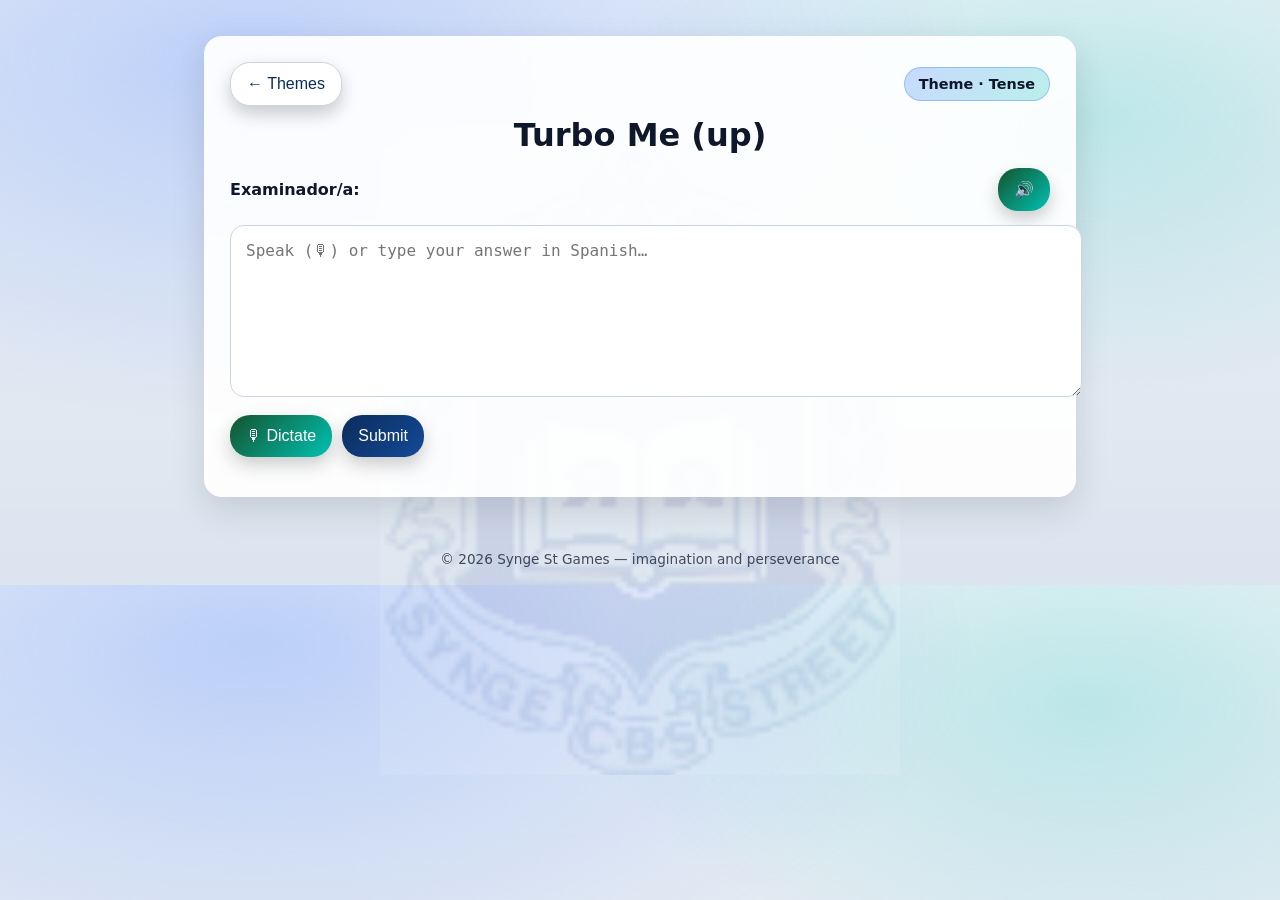
==== play.html @ 2d86c60a "Add files via upload" ====
<!doctype html>
<html lang="en">
<head>
  <meta charset="utf-8" />
  <title>Turbo Me (up)</title>
  <meta name="viewport" content="width=device-width, initial-scale=1" />
  <link rel="stylesheet" href="style.css" />
</head>
<body>

<main class="wrap">
  <div class="topBar">
    <button id="homeBtn" class="ghost">← Themes</button>
    <div class="pill" id="pill">Theme · Tense</div>
  </div>

  <h1>Turbo Me (up)</h1>

  <div class="taskBox">
    <strong>Examinador/a:</strong>
    <span id="question"></span>
    <button id="readQ" class="smallBtn" type="button">🔊</button>
  </div>

  <textarea id="answer" placeholder="Speak (🎙) or type your answer in Spanish…"></textarea>

  <div class="controls">
    <button id="recordBtn" class="smallBtn" type="button">🎙 Dictate</button>
    <button id="submitBtn" type="button">Submit</button>
  </div>

  <section id="out" class="card hidden"></section>
</main>

<footer>© 2026 Synge St Games — imagination and perseverance</footer>

<script src="ai.js"></script>
<script src="script.js"></script>

</body>
</html>
---- style.css ----
:root{
  --navy:#0b2d5c;
  --blue:#2b6cff;
  --teal:#00c2b3;
  --gold:#ffd43b;
  --panel:rgba(255,255,255,0.92);
  --ink:#0f172a;
}

body{
  margin:0;
  font-family: system-ui,-apple-system,Segoe UI,Roboto,sans-serif;
  background:
  radial-gradient(1200px 600px at 20% 10%, rgba(43,108,255,.25), transparent 60%),
  radial-gradient(900px 500px at 85% 20%, rgba(0,194,179,.20), transparent 55%),
  linear-gradient(#eef2f7,#dbe4ef);
  color:var(--ink);
  position:relative;
}

/* crest watermark */

body::before{
  content:"";
  position:fixed;
  inset:0;
  background:url("crest.png") center center no-repeat;
  background-size:520px;
  opacity:0.10;
  pointer-events:none;
  z-index:0;
}

/* main panel */

.wrap{
  position:relative;
  z-index:1;
  width:min(820px,92vw);
  margin:36px auto;
  padding:26px;
  background:var(--panel);
  border-radius:18px;
  box-shadow:0 12px 35px rgba(0,0,0,0.12);
  backdrop-filter:blur(2px);
}

h1{
  text-align:center;
  margin:10px 0 8px;
}

.sub{
  text-align:center;
  margin-bottom:18px;
  opacity:.9;
}

footer{
  text-align:center;
  padding:18px;
  font-size:.85rem;
  opacity:.75;
}

/* top bar */

.topBar{
  display:flex;
  justify-content:space-between;
  align-items:center;
  margin-bottom:10px;
}

.pill{
  padding:8px 14px;
  border-radius:999px;
  font-weight:700;
  font-size:.9rem;
  background:linear-gradient(135deg,rgba(43,108,255,.25),rgba(0,194,179,.25));
  border:1px solid rgba(43,108,255,.3);
}

/* question box */

.taskBox{
  display:flex;
  align-items:center;
  gap:10px;
  margin:14px 0;
}

#question{
  flex:1;
  font-weight:700;
}

/* textarea */

textarea{
  width:100%;
  min-height:140px;
  padding:15px;
  font-size:1rem;
  border-radius:14px;
  border:1px solid #cbd5e1;
  margin-bottom:14px;
  resize:vertical;
}

/* controls */

.controls{
  display:flex;
  gap:10px;
  margin-bottom:14px;
  flex-wrap:wrap;
}

/* buttons */

button{
  padding:12px 16px;
  border-radius:20px;
  border:none;
  font-size:1rem;
  cursor:pointer;
  color:white;
  background:linear-gradient(135deg,var(--navy),#134a97);
  box-shadow:0 8px 18px rgba(0,0,0,0.2);
  transition:all .15s ease;
}

button:hover{
  transform:translateY(-1px);
  background:linear-gradient(135deg,#134a97,var(--blue));
}

button:active{
  transform:translateY(1px);
}

/* small buttons */

.smallBtn{
  background:linear-gradient(135deg,#14532d,var(--teal));
}

.ghost{
  background:#ffffff;
  color:var(--navy);
  border:1px solid #cbd5e1;
}

.ghost:hover{
  background:#f2f6ff;
}

/* feedback card */

.card{
  padding:18px;
  border-radius:14px;
  background:#f4f7fb;
  margin-top:15px;
}

.hidden{
  display:none;
}

/* grid layouts */

.grid{
  display:grid;
  grid-template-columns:repeat(2,1fr);
  gap:14px;
}

@media (min-width:760px){
  .grid{
    grid-template-columns:repeat(3,1fr);
  }
}

.grid3{
  display:grid;
  grid-template-columns:1fr;
  gap:14px;
}

@media (min-width:760px){
  .grid3{
    grid-template-columns:repeat(3,1fr);
  }
}

/* theme tiles */

.tile{
  text-align:left;
  padding:16px;
  border-radius:16px;
  background:linear-gradient(135deg,var(--navy),#0f3b7a);
  color:white;
  min-height:118px;
  display:flex;
  flex-direction:column;
  justify-content:space-between;
  transition:all .15s ease;
}

.tile:hover{
  background:linear-gradient(135deg,#0f3b7a,var(--blue));
  transform:translateY(-2px);
}

.tileTop{
  display:flex;
  gap:12px;
}

.tileIcon{
  font-size:1.7rem;
}

.tileTitle{
  font-weight:900;
}

.tileMeta{
  font-size:.88rem;
  opacity:.9;
  margin-top:6px;
}

.tileCTA{
  margin-top:12px;
  font-size:.9rem;
}

/* tense tiles */

.tileSmall{
  text-align:center;
  padding:18px;
  border-radius:16px;
  background:linear-gradient(135deg,var(--navy),#0f3b7a);
  color:white;
  min-height:96px;
  font-weight:900;
}

.tileSmall:hover{
  background:linear-gradient(135deg,#0f3b7a,var(--blue));
}

/* stars animation */

@keyframes starPop{
  0%{transform:scale(.8);opacity:.6}
  50%{transform:scale(1.3);opacity:1}
  100%{transform:scale(1)}
}

.star{
  display:inline-block;
  color:var(--gold);
  animation:starPop .4s ease;
}

/* level up glow */

@keyframes glow{
  0%{box-shadow:0 0 0 rgba(255,212,59,0)}
  50%{box-shadow:0 0 25px rgba(255,212,59,.7)}
  100%{box-shadow:0 0 0 rgba(255,212,59,0)}
}

.levelUp{
  animation:glow 1s ease;
}

/* small text */

.tiny{
  font-size:.9rem;
  opacity:.85;
}
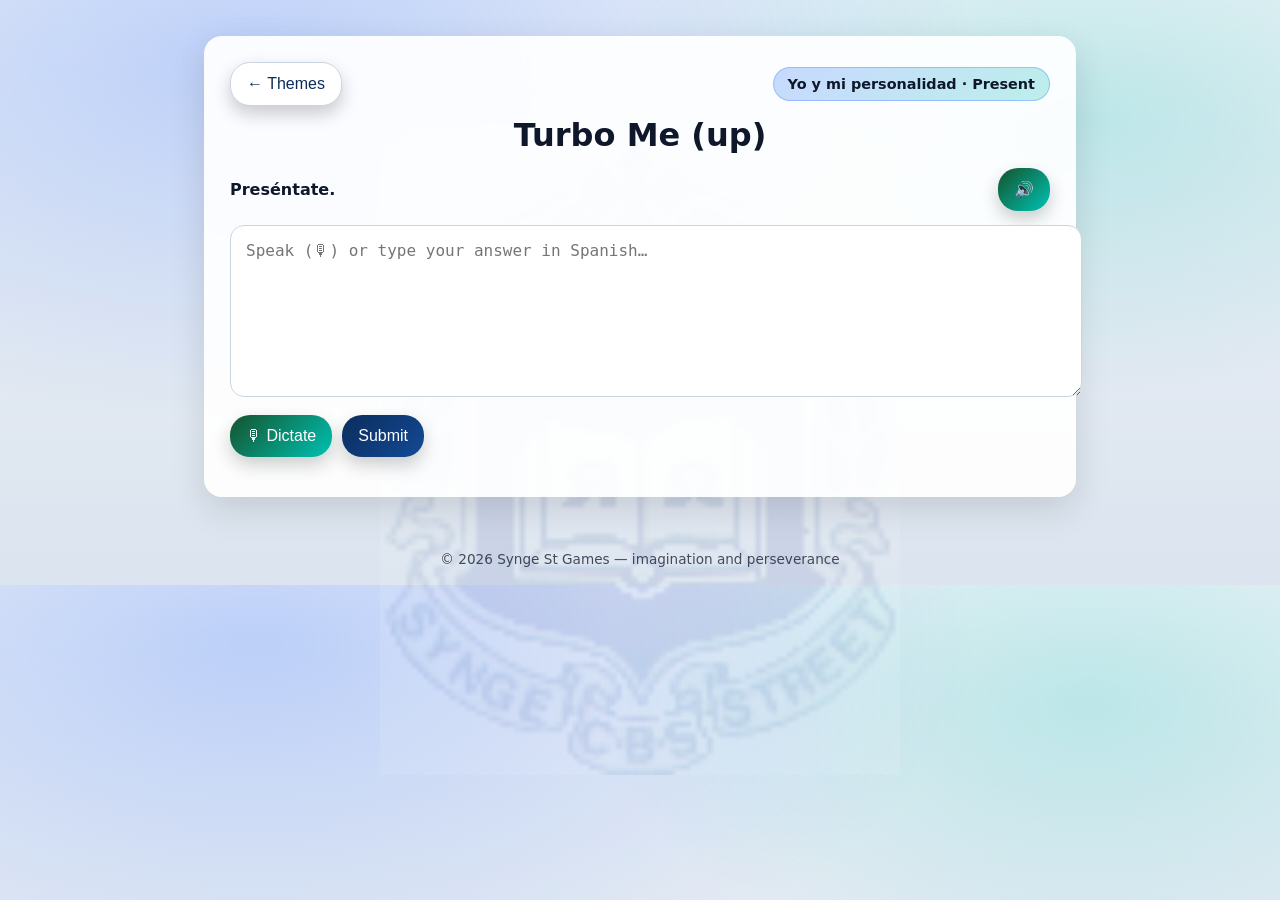
==== commit 67c92ace: "Add files via upload" ====
--- a/play.html
+++ b/play.html
@@ -17,7 +17,6 @@
   <h1>Turbo Me (up)</h1>
 
   <div class="taskBox">
-    <strong>Examinador/a:</strong>
     <span id="question"></span>
     <button id="readQ" class="smallBtn" type="button">🔊</button>
   </div>
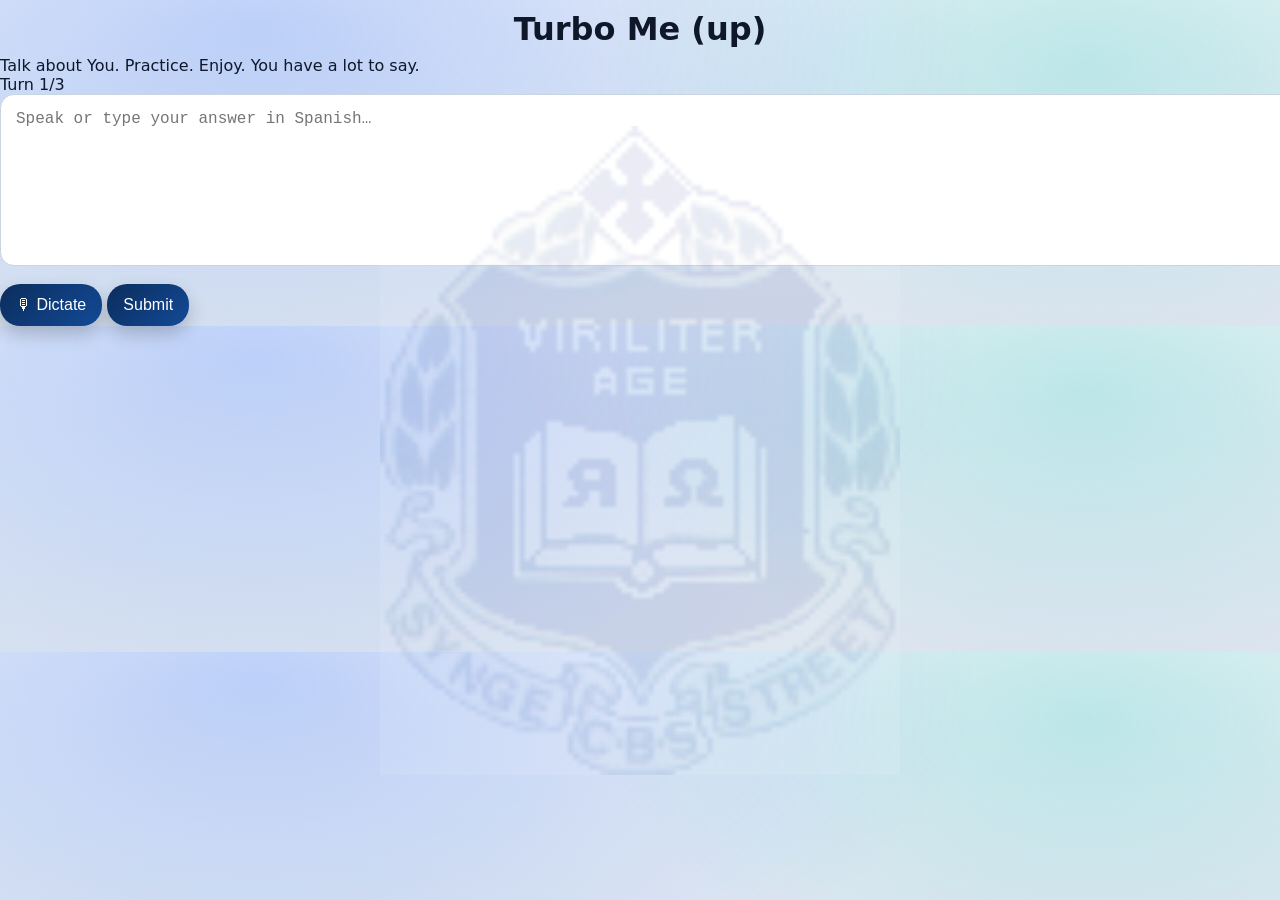
==== commit de5aadc4: "Update play.html" ====
--- a/play.html
+++ b/play.html
@@ -1,40 +1,39 @@
-<!doctype html>
-<html lang="en">
+<!DOCTYPE html>
+<html lang="es">
 <head>
-  <meta charset="utf-8" />
+  <meta charset="UTF-8">
   <title>Turbo Me (up)</title>
-  <meta name="viewport" content="width=device-width, initial-scale=1" />
-  <link rel="stylesheet" href="style.css" />
+  <link rel="stylesheet" href="style.css">
 </head>
+
 <body>
 
-<main class="wrap">
-  <div class="topBar">
-    <button id="homeBtn" class="ghost">← Themes</button>
-    <div class="pill" id="pill">Theme · Tense</div>
+  <div class="container">
+
+    <h1>Turbo Me (up)</h1>
+
+    <div id="intro">
+      Talk about You. Practice. Enjoy. You have a lot to say.
+    </div>
+
+    <div id="turnInfo">Turn 1/3</div>
+
+    <!-- QUESTION -->
+    <div id="questionBox"></div>
+
+    <!-- INPUT -->
+    <textarea id="answerBox" placeholder="Speak or type your answer in Spanish…"></textarea>
+
+    <div class="buttons">
+      <button id="dictateBtn">🎙 Dictate</button>
+      <button id="submitBtn">Submit</button>
+    </div>
+
+    <!-- FEEDBACK -->
+    <div id="feedback"></div>
+
   </div>
 
-  <h1>Turbo Me (up)</h1>
-
-  <div class="taskBox">
-    <span id="question"></span>
-    <button id="readQ" class="smallBtn" type="button">🔊</button>
-  </div>
-
-  <textarea id="answer" placeholder="Speak (🎙) or type your answer in Spanish…"></textarea>
-
-  <div class="controls">
-    <button id="recordBtn" class="smallBtn" type="button">🎙 Dictate</button>
-    <button id="submitBtn" type="button">Submit</button>
-  </div>
-
-  <section id="out" class="card hidden"></section>
-</main>
-
-<footer>© 2026 Synge St Games — imagination and perseverance</footer>
-
-<script src="ai.js"></script>
-<script src="script.js"></script>
-
+  <script src="script.js"></script>
 </body>
 </html>
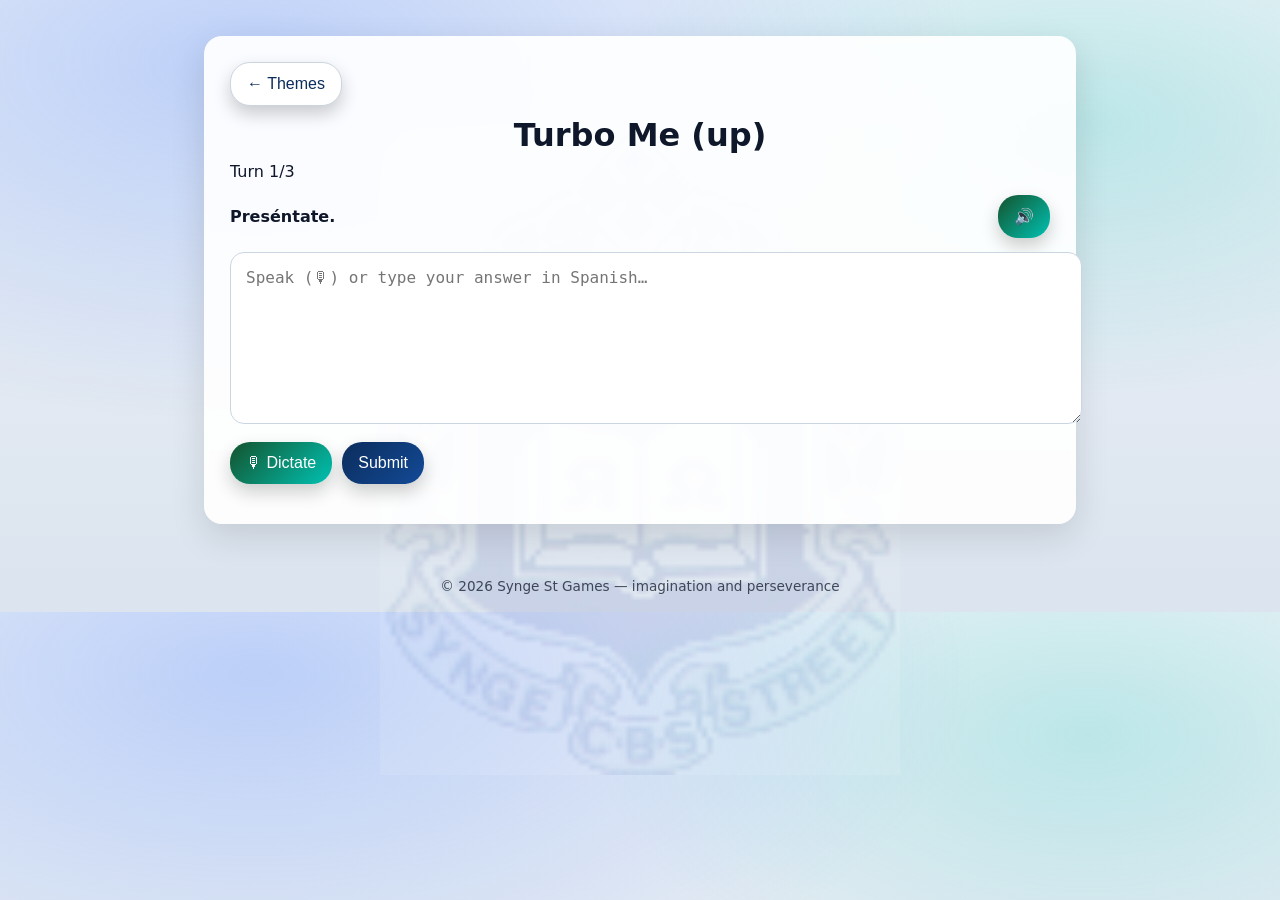
==== commit d6efa94a: "Update play.html" ====
--- a/play.html
+++ b/play.html
@@ -1,39 +1,41 @@
-<!DOCTYPE html>
-<html lang="es">
+<!doctype html>
+<html lang="en">
 <head>
-  <meta charset="UTF-8">
+  <meta charset="utf-8" />
   <title>Turbo Me (up)</title>
-  <link rel="stylesheet" href="style.css">
+  <meta name="viewport" content="width=device-width, initial-scale=1" />
+  <link rel="stylesheet" href="style.css" />
 </head>
-
 <body>
 
-  <div class="container">
-
-    <h1>Turbo Me (up)</h1>
-
-    <div id="intro">
-      Talk about You. Practice. Enjoy. You have a lot to say.
-    </div>
-
-    <div id="turnInfo">Turn 1/3</div>
-
-    <!-- QUESTION -->
-    <div id="questionBox"></div>
-
-    <!-- INPUT -->
-    <textarea id="answerBox" placeholder="Speak or type your answer in Spanish…"></textarea>
-
-    <div class="buttons">
-      <button id="dictateBtn">🎙 Dictate</button>
-      <button id="submitBtn">Submit</button>
-    </div>
-
-    <!-- FEEDBACK -->
-    <div id="feedback"></div>
-
+<main class="wrap playWrap">
+  <div class="topBar">
+    <button id="homeBtn" class="ghost" type="button">← Themes</button>
+    <div class="pill" id="pill">Theme · Tense</div>
   </div>
 
-  <script src="script.js"></script>
+  <h1>Turbo Me (up)</h1>
+  <div class="turnLine">Turn <span id="turnNo">1</span>/3</div>
+
+  <div class="taskBox taskBoxSolo">
+    <span id="question">Loading question…</span>
+    <button id="readQ" class="smallBtn" type="button">🔊</button>
+  </div>
+
+  <textarea id="answer" autocomplete="off" autocorrect="off" autocapitalize="off" spellcheck="false" placeholder="Speak (🎙) or type your answer in Spanish…"></textarea>
+
+  <div class="controls">
+    <button id="recordBtn" class="smallBtn" type="button">🎙 Dictate</button>
+    <button id="submitBtn" type="button">Submit</button>
+  </div>
+
+  <section id="out" class="card hidden"></section>
+</main>
+
+<footer>© 2026 Synge St Games — imagination and perseverance</footer>
+
+<script src="ai.js"></script>
+<script src="script.js"></script>
+
 </body>
 </html>
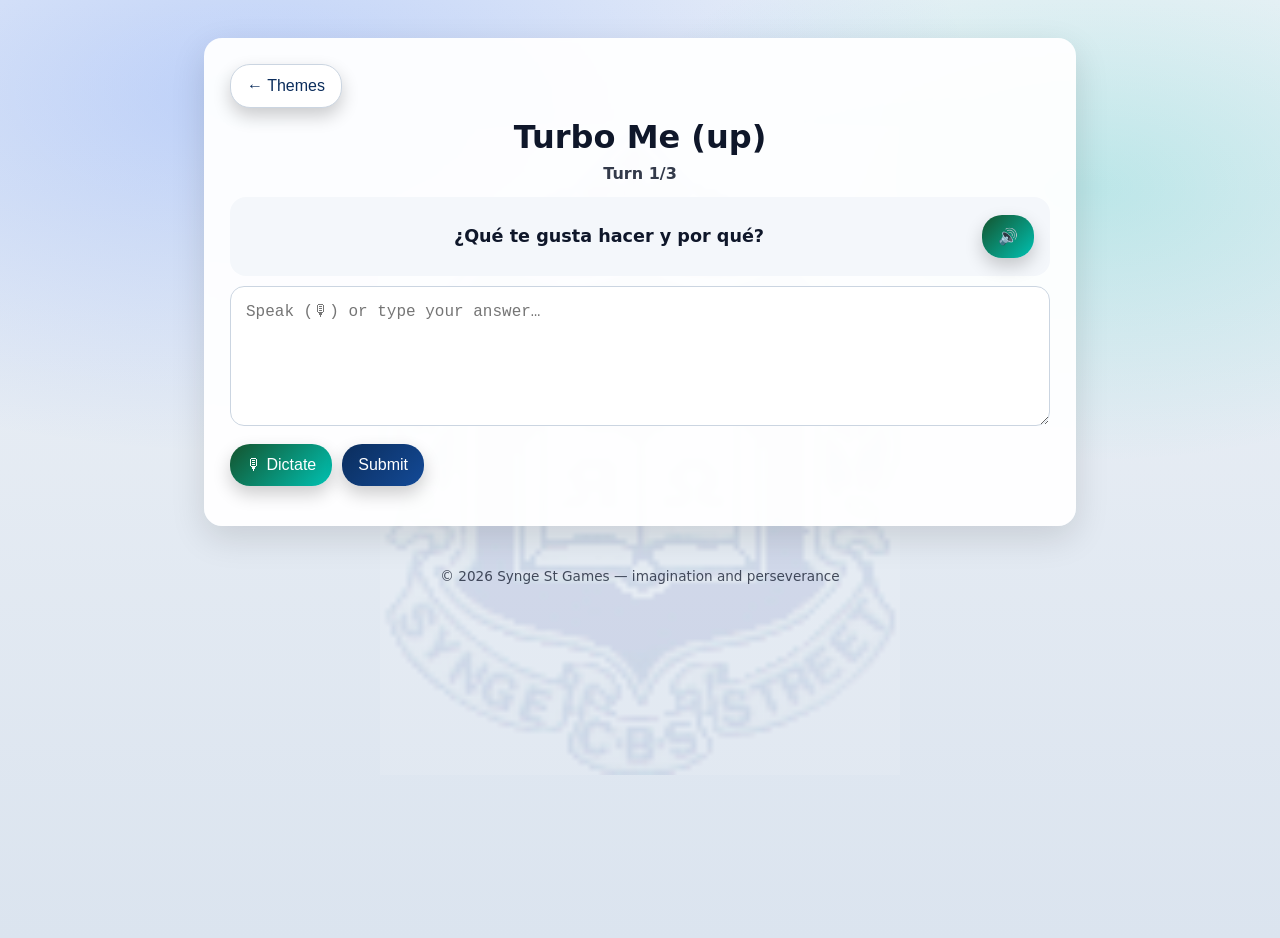
==== commit 3ce33d55: "Update play.html" ====
--- a/play.html
+++ b/play.html
@@ -22,7 +22,7 @@
     <button id="readQ" class="smallBtn" type="button">🔊</button>
   </div>
 
-  <textarea id="answer" autocomplete="off" autocorrect="off" autocapitalize="off" spellcheck="false" placeholder="Speak (🎙) or type your answer in Spanish…"></textarea>
+  <textarea id="answer" autocomplete="off" autocorrect="off" autocapitalize="off" spellcheck="false" placeholder="Speak (🎙) or type your answer…"></textarea>
 
   <div class="controls">
     <button id="recordBtn" class="smallBtn" type="button">🎙 Dictate</button>
--- a/style.css
+++ b/style.css
@@ -3,13 +3,14 @@
   --blue:#2b6cff;
   --teal:#00c2b3;
   --gold:#ffd43b;
-  --panel:rgba(255,255,255,0.92);
+  --panel:rgba(255,255,255,0.94);
   --ink:#0f172a;
 }
 
 body{
   margin:0;
-  font-family: system-ui,-apple-system,Segoe UI,Roboto,sans-serif;
+  min-height:100vh;
+  font-family:system-ui,-apple-system,Segoe UI,Roboto,sans-serif;
   background:
   radial-gradient(1200px 600px at 20% 10%, rgba(43,108,255,.25), transparent 60%),
   radial-gradient(900px 500px at 85% 20%, rgba(0,194,179,.20), transparent 55%),
@@ -17,8 +18,6 @@
   color:var(--ink);
   position:relative;
 }
-
-/* crest watermark */
 
 body::before{
   content:"";
@@ -31,13 +30,11 @@
   z-index:0;
 }
 
-/* main panel */
-
 .wrap{
   position:relative;
   z-index:1;
   width:min(820px,92vw);
-  margin:36px auto;
+  margin:36px auto 24px;
   padding:26px;
   background:var(--panel);
   border-radius:18px;
@@ -45,6 +42,10 @@
   backdrop-filter:blur(2px);
 }
 
+.playWrap{
+  margin-top:38px;
+}
+
 h1{
   text-align:center;
   margin:10px 0 8px;
@@ -54,6 +55,14 @@
   text-align:center;
   margin-bottom:18px;
   opacity:.9;
+  font-size:1.02rem;
+}
+
+.turnLine{
+  text-align:center;
+  font-weight:800;
+  margin:6px 0 14px;
+  opacity:.85;
 }
 
 footer{
@@ -62,13 +71,12 @@
   font-size:.85rem;
   opacity:.75;
 }
-
-/* top bar */
 
 .topBar{
   display:flex;
   justify-content:space-between;
   align-items:center;
+  gap:10px;
   margin-bottom:10px;
 }
 
@@ -81,21 +89,27 @@
   border:1px solid rgba(43,108,255,.3);
 }
 
-/* question box */
-
 .taskBox{
   display:flex;
   align-items:center;
   gap:10px;
-  margin:14px 0;
+  margin:14px 0 10px;
+}
+
+.taskBoxSolo{
+  justify-content:center;
+  text-align:center;
+  background:#f4f7fb;
+  border-radius:16px;
+  padding:18px 16px;
 }
 
 #question{
   flex:1;
-  font-weight:700;
-}
-
-/* textarea */
+  font-weight:800;
+  font-size:1.1rem;
+  line-height:1.4;
+}
 
 textarea{
   width:100%;
@@ -106,9 +120,8 @@
   border:1px solid #cbd5e1;
   margin-bottom:14px;
   resize:vertical;
-}
-
-/* controls */
+  box-sizing:border-box;
+}
 
 .controls{
   display:flex;
@@ -116,8 +129,6 @@
   margin-bottom:14px;
   flex-wrap:wrap;
 }
-
-/* buttons */
 
 button{
   padding:12px 16px;
@@ -129,6 +140,7 @@
   background:linear-gradient(135deg,var(--navy),#134a97);
   box-shadow:0 8px 18px rgba(0,0,0,0.2);
   transition:all .15s ease;
+  white-space:normal;
 }
 
 button:hover{
@@ -140,7 +152,11 @@
   transform:translateY(1px);
 }
 
-/* small buttons */
+button:disabled{
+  opacity:.65;
+  cursor:not-allowed;
+  transform:none;
+}
 
 .smallBtn{
   background:linear-gradient(135deg,#14532d,var(--teal));
@@ -155,8 +171,6 @@
 .ghost:hover{
   background:#f2f6ff;
 }
-
-/* feedback card */
 
 .card{
   padding:18px;
@@ -169,8 +183,6 @@
   display:none;
 }
 
-/* grid layouts */
-
 .grid{
   display:grid;
   grid-template-columns:repeat(2,1fr);
@@ -194,8 +206,6 @@
     grid-template-columns:repeat(3,1fr);
   }
 }
-
-/* theme tiles */
 
 .tile{
   text-align:left;
@@ -218,28 +228,33 @@
 .tileTop{
   display:flex;
   gap:12px;
+  align-items:flex-start;
 }
 
 .tileIcon{
   font-size:1.7rem;
+  line-height:1;
+  flex:0 0 auto;
 }
 
 .tileTitle{
   font-weight:900;
+  line-height:1.25;
+  word-break:break-word;
 }
 
 .tileMeta{
   font-size:.88rem;
   opacity:.9;
   margin-top:6px;
+  line-height:1.3;
+  white-space:normal;
 }
 
 .tileCTA{
   margin-top:12px;
   font-size:.9rem;
 }
-
-/* tense tiles */
 
 .tileSmall{
   text-align:center;
@@ -249,41 +264,154 @@
   color:white;
   min-height:96px;
   font-weight:900;
+  line-height:1.35;
 }
 
 .tileSmall:hover{
   background:linear-gradient(135deg,#0f3b7a,var(--blue));
 }
 
-/* stars animation */
-
-@keyframes starPop{
-  0%{transform:scale(.8);opacity:.6}
-  50%{transform:scale(1.3);opacity:1}
-  100%{transform:scale(1)}
-}
-
-.star{
-  display:inline-block;
-  color:var(--gold);
-  animation:starPop .4s ease;
-}
-
-/* level up glow */
-
-@keyframes glow{
-  0%{box-shadow:0 0 0 rgba(255,212,59,0)}
-  50%{box-shadow:0 0 25px rgba(255,212,59,.7)}
-  100%{box-shadow:0 0 0 rgba(255,212,59,0)}
-}
-
-.levelUp{
-  animation:glow 1s ease;
-}
-
-/* small text */
-
 .tiny{
   font-size:.9rem;
-  opacity:.85;
-}
+  opacity:.82;
+  line-height:1.3;
+}
+
+/* ---------- Mobile optimisation ---------- */
+@media (max-width:700px){
+  body::before{
+    background-size:360px;
+    opacity:0.09;
+  }
+
+  .wrap{
+    width:min(96vw,820px);
+    margin:10px auto 16px;
+    padding:14px 12px 18px;
+    border-radius:16px;
+  }
+
+  .playWrap{
+    margin-top:12px;
+  }
+
+  h1{
+    font-size:1.55rem;
+    line-height:1.15;
+    margin:6px 0 8px;
+  }
+
+  .sub{
+    font-size:.98rem;
+    line-height:1.35;
+    margin-bottom:14px;
+  }
+
+  .topBar{
+    flex-direction:column;
+    align-items:stretch;
+    gap:8px;
+    margin-bottom:8px;
+  }
+
+  .ghost,
+  .pill{
+    width:100%;
+    box-sizing:border-box;
+    text-align:center;
+  }
+
+  .grid{
+    grid-template-columns:1fr;
+    gap:12px;
+  }
+
+  .grid3{
+    grid-template-columns:1fr;
+    gap:12px;
+  }
+
+  .tile,
+  .tileSmall{
+    width:100%;
+    min-height:unset;
+    height:auto;
+    padding:16px 14px;
+    border-radius:16px;
+  }
+
+  .tile{
+    display:block;
+  }
+
+  .tileTop{
+    gap:10px;
+  }
+
+  .tileIcon{
+    font-size:1.5rem;
+  }
+
+  .tileTitle{
+    font-size:1rem;
+  }
+
+  .tileMeta{
+    font-size:.82rem;
+  }
+
+  .tileCTA{
+    margin-top:10px;
+    font-size:.9rem;
+  }
+
+  .tileSmall{
+    font-size:1rem;
+  }
+
+  .taskBox{
+    flex-direction:column;
+    align-items:stretch;
+  }
+
+  .taskBoxSolo{
+    padding:14px 12px;
+  }
+
+  #question{
+    font-size:1.02rem;
+    line-height:1.4;
+    text-align:center;
+  }
+
+  textarea{
+    min-height:120px;
+    padding:14px 12px;
+    font-size:16px;
+  }
+
+  .controls{
+    flex-direction:column;
+    gap:10px;
+  }
+
+  .controls button,
+  .taskBox button,
+  .card button{
+    width:100%;
+  }
+
+  button{
+    font-size:1rem;
+    padding:13px 14px;
+  }
+
+  .turnLine{
+    margin:4px 0 12px;
+  }
+
+  footer{
+    padding:12px 10px 18px;
+    font-size:.8rem;
+  }
+}
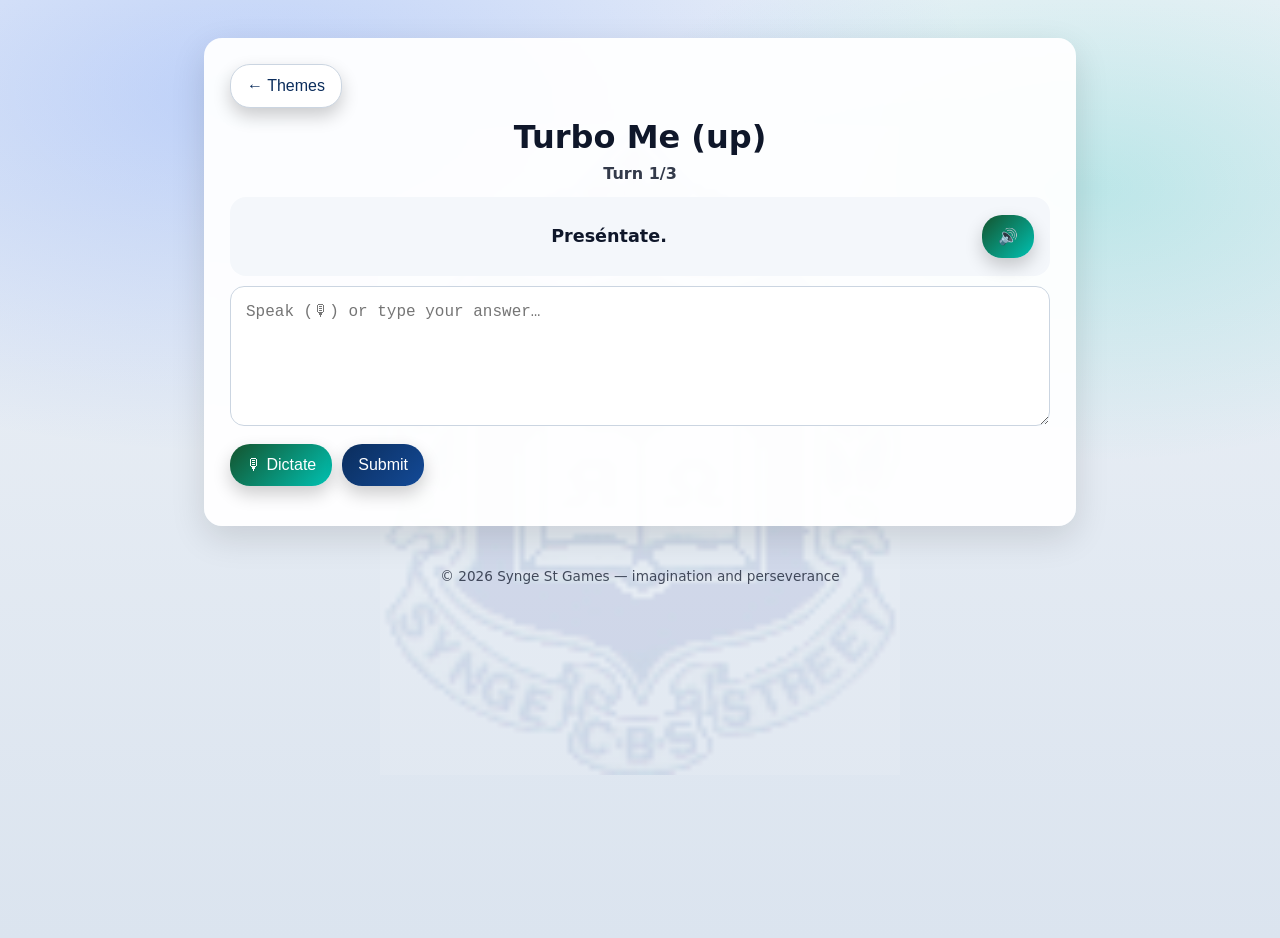
==== commit 0260df6c: "Update play.html" ====
--- a/play.html
+++ b/play.html
@@ -22,7 +22,14 @@
     <button id="readQ" class="smallBtn" type="button">🔊</button>
   </div>
 
-  <textarea id="answer" autocomplete="off" autocorrect="off" autocapitalize="off" spellcheck="false" placeholder="Speak (🎙) or type your answer…"></textarea>
+  <textarea
+    id="answer"
+    autocomplete="off"
+    autocorrect="off"
+    autocapitalize="off"
+    spellcheck="false"
+    placeholder="Speak (🎙) or type your answer…"
+  ></textarea>
 
   <div class="controls">
     <button id="recordBtn" class="smallBtn" type="button">🎙 Dictate</button>
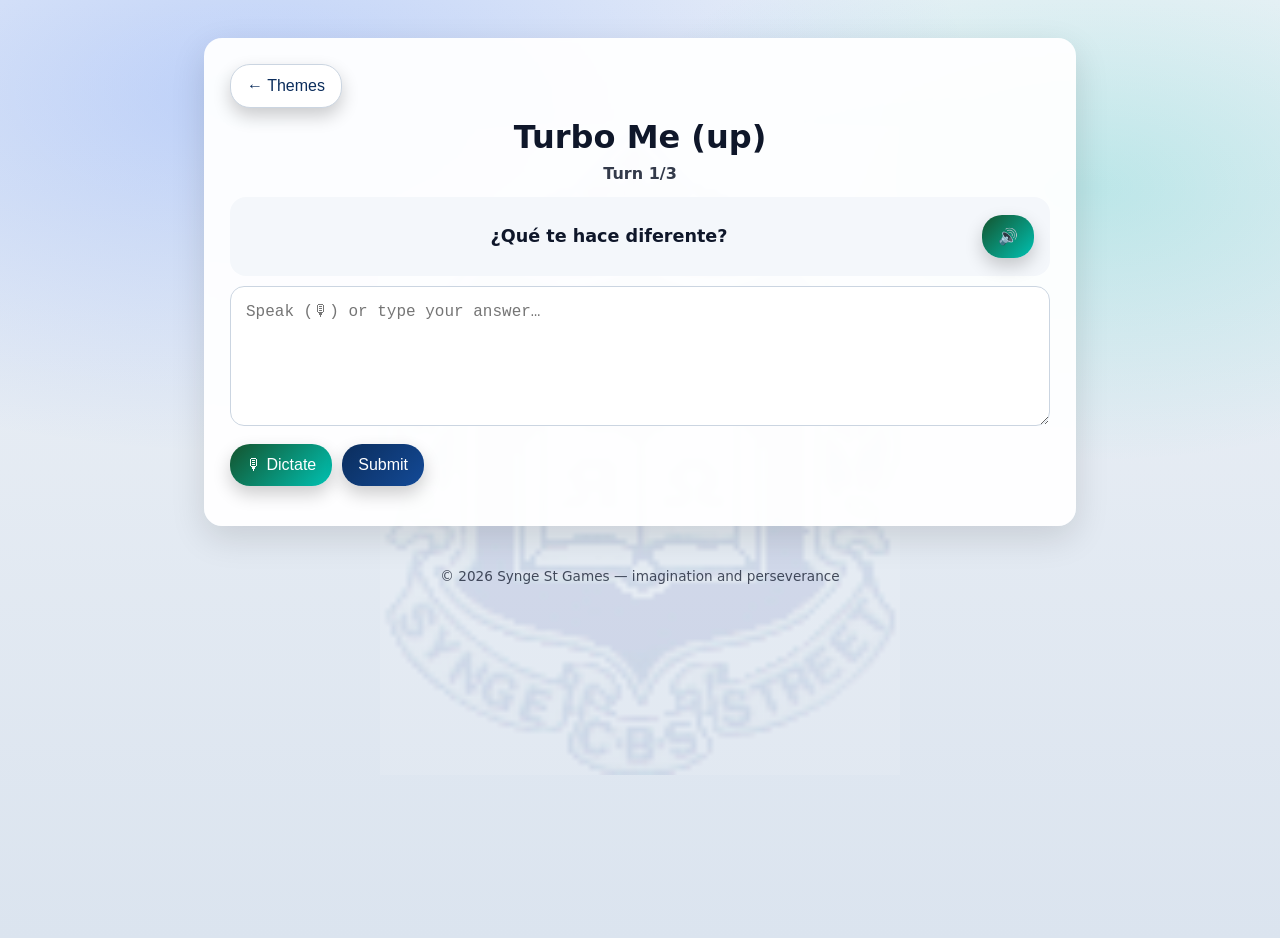
==== commit ccdc2e41: "Update play.html" ====
--- a/play.html
+++ b/play.html
@@ -41,7 +41,59 @@
 
 <footer>© 2026 Synge St Games — imagination and perseverance</footer>
 
-<script src="ai.js"></script>
+<script>
+  const WORKER_URL = "https://royal-butterfly-00d8.seansynge.workers.dev";
+
+  window.classifyAnswer = async function (payload) {
+    const res = await fetch(WORKER_URL, {
+      method: "POST",
+      headers: {
+        "Content-Type": "application/json"
+      },
+      body: JSON.stringify(payload)
+    });
+
+    const text = await res.text();
+
+    if (!res.ok) {
+      console.error("Worker HTTP error:", res.status, text);
+      throw new Error("Worker request failed");
+    }
+
+    try {
+      return JSON.parse(text);
+    } catch (err) {
+      console.error("Worker JSON parse error:", text);
+      throw new Error("Worker returned invalid JSON");
+    }
+  };
+
+  window.transcribeAudio = async function (blob, language = "es") {
+    const fd = new FormData();
+    fd.append("audio", blob, "speech.webm");
+    fd.append("language", language);
+
+    const res = await fetch(`${WORKER_URL}/transcribe`, {
+      method: "POST",
+      body: fd
+    });
+
+    const text = await res.text();
+
+    if (!res.ok) {
+      console.error("Transcribe HTTP error:", res.status, text);
+      throw new Error("Transcription failed");
+    }
+
+    try {
+      return JSON.parse(text);
+    } catch (err) {
+      console.error("Transcribe JSON parse error:", text);
+      throw new Error("Transcription returned invalid JSON");
+    }
+  };
+</script>
+
 <script src="script.js"></script>
 
 </body>
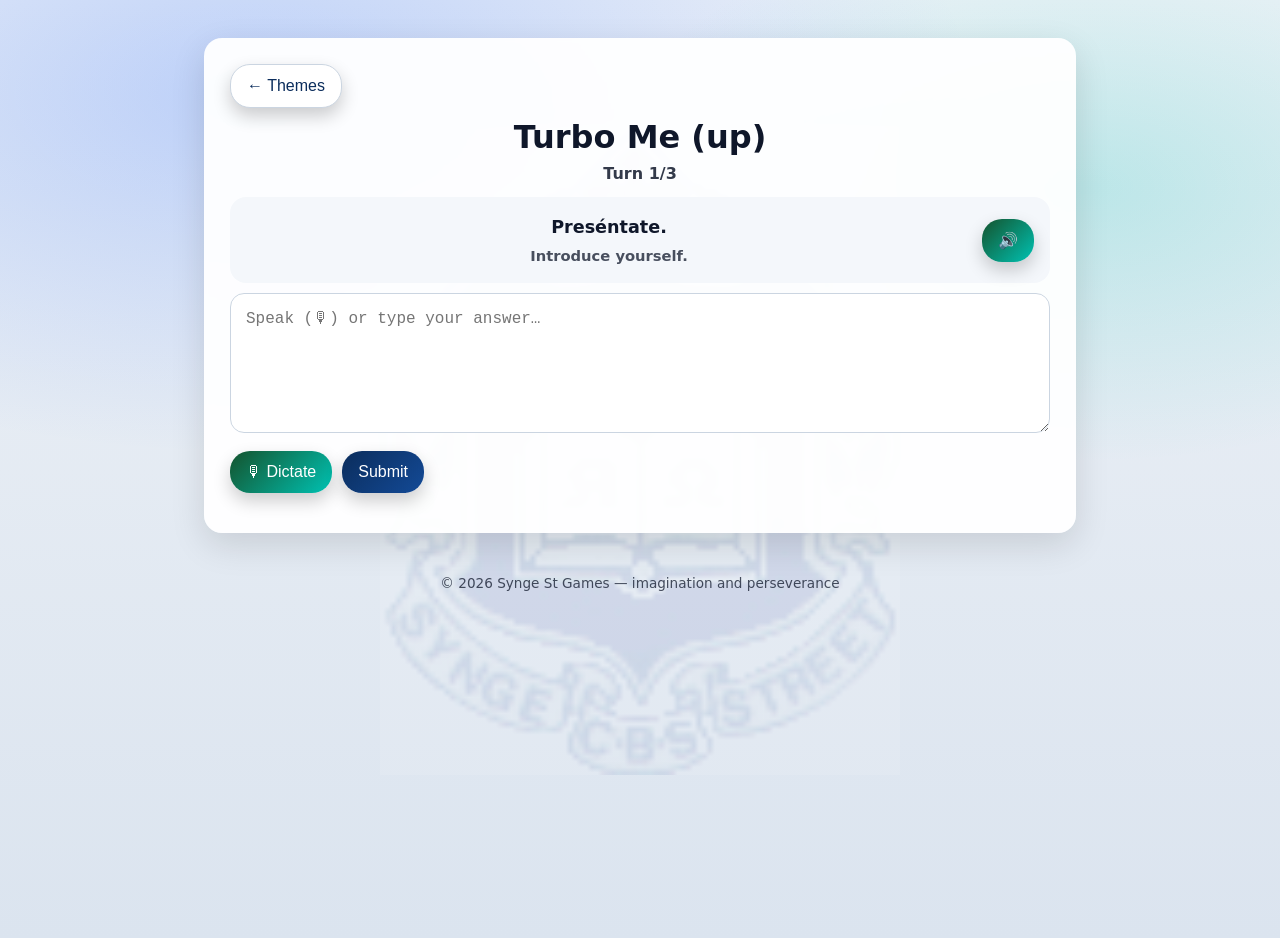
==== commit 19724704: "Add files via upload" ====
--- a/play.html
+++ b/play.html
@@ -5,6 +5,8 @@
   <title>Turbo Me (up)</title>
   <meta name="viewport" content="width=device-width, initial-scale=1" />
   <link rel="stylesheet" href="style.css" />
+<script src="code-engine.js"></script>
+<script src="code-ui.js"></script>
 </head>
 <body>
 
--- a/style.css
+++ b/style.css
@@ -225,6 +225,48 @@
   transform:translateY(-2px);
 }
 
+
+
+.tile:nth-child(4n+1),
+.tileSmall:nth-child(4n+1){
+  background:linear-gradient(135deg,var(--navy),#0f3b7a);
+}
+
+.tile:nth-child(4n+1):hover,
+.tileSmall:nth-child(4n+1):hover{
+  background:linear-gradient(135deg,#0f3b7a,var(--blue));
+}
+
+.tile:nth-child(4n+2),
+.tileSmall:nth-child(4n+2){
+  background:linear-gradient(135deg,#14532d,var(--teal));
+}
+
+.tile:nth-child(4n+2):hover,
+.tileSmall:nth-child(4n+2):hover{
+  background:linear-gradient(135deg,#0f766e,#14b8a6);
+}
+
+.tile:nth-child(4n+3),
+.tileSmall:nth-child(4n+3){
+  background:linear-gradient(135deg,#7c2d12,#f59e0b);
+}
+
+.tile:nth-child(4n+3):hover,
+.tileSmall:nth-child(4n+3):hover{
+  background:linear-gradient(135deg,#9a3412,#fbbf24);
+}
+
+.tile:nth-child(4n),
+.tileSmall:nth-child(4n){
+  background:linear-gradient(135deg,#5b21b6,#7c3aed);
+}
+
+.tile:nth-child(4n):hover,
+.tileSmall:nth-child(4n):hover{
+  background:linear-gradient(135deg,#6d28d9,#8b5cf6);
+}
+
 .tileTop{
   display:flex;
   gap:12px;
@@ -344,7 +386,49 @@
     display:block;
   }
 
-  .tileTop{
+  
+
+.tile:nth-child(4n+1),
+.tileSmall:nth-child(4n+1){
+  background:linear-gradient(135deg,var(--navy),#0f3b7a);
+}
+
+.tile:nth-child(4n+1):hover,
+.tileSmall:nth-child(4n+1):hover{
+  background:linear-gradient(135deg,#0f3b7a,var(--blue));
+}
+
+.tile:nth-child(4n+2),
+.tileSmall:nth-child(4n+2){
+  background:linear-gradient(135deg,#14532d,var(--teal));
+}
+
+.tile:nth-child(4n+2):hover,
+.tileSmall:nth-child(4n+2):hover{
+  background:linear-gradient(135deg,#0f766e,#14b8a6);
+}
+
+.tile:nth-child(4n+3),
+.tileSmall:nth-child(4n+3){
+  background:linear-gradient(135deg,#7c2d12,#f59e0b);
+}
+
+.tile:nth-child(4n+3):hover,
+.tileSmall:nth-child(4n+3):hover{
+  background:linear-gradient(135deg,#9a3412,#fbbf24);
+}
+
+.tile:nth-child(4n),
+.tileSmall:nth-child(4n){
+  background:linear-gradient(135deg,#5b21b6,#7c3aed);
+}
+
+.tile:nth-child(4n):hover,
+.tileSmall:nth-child(4n):hover{
+  background:linear-gradient(135deg,#6d28d9,#8b5cf6);
+}
+
+.tileTop{
     gap:10px;
   }
 
